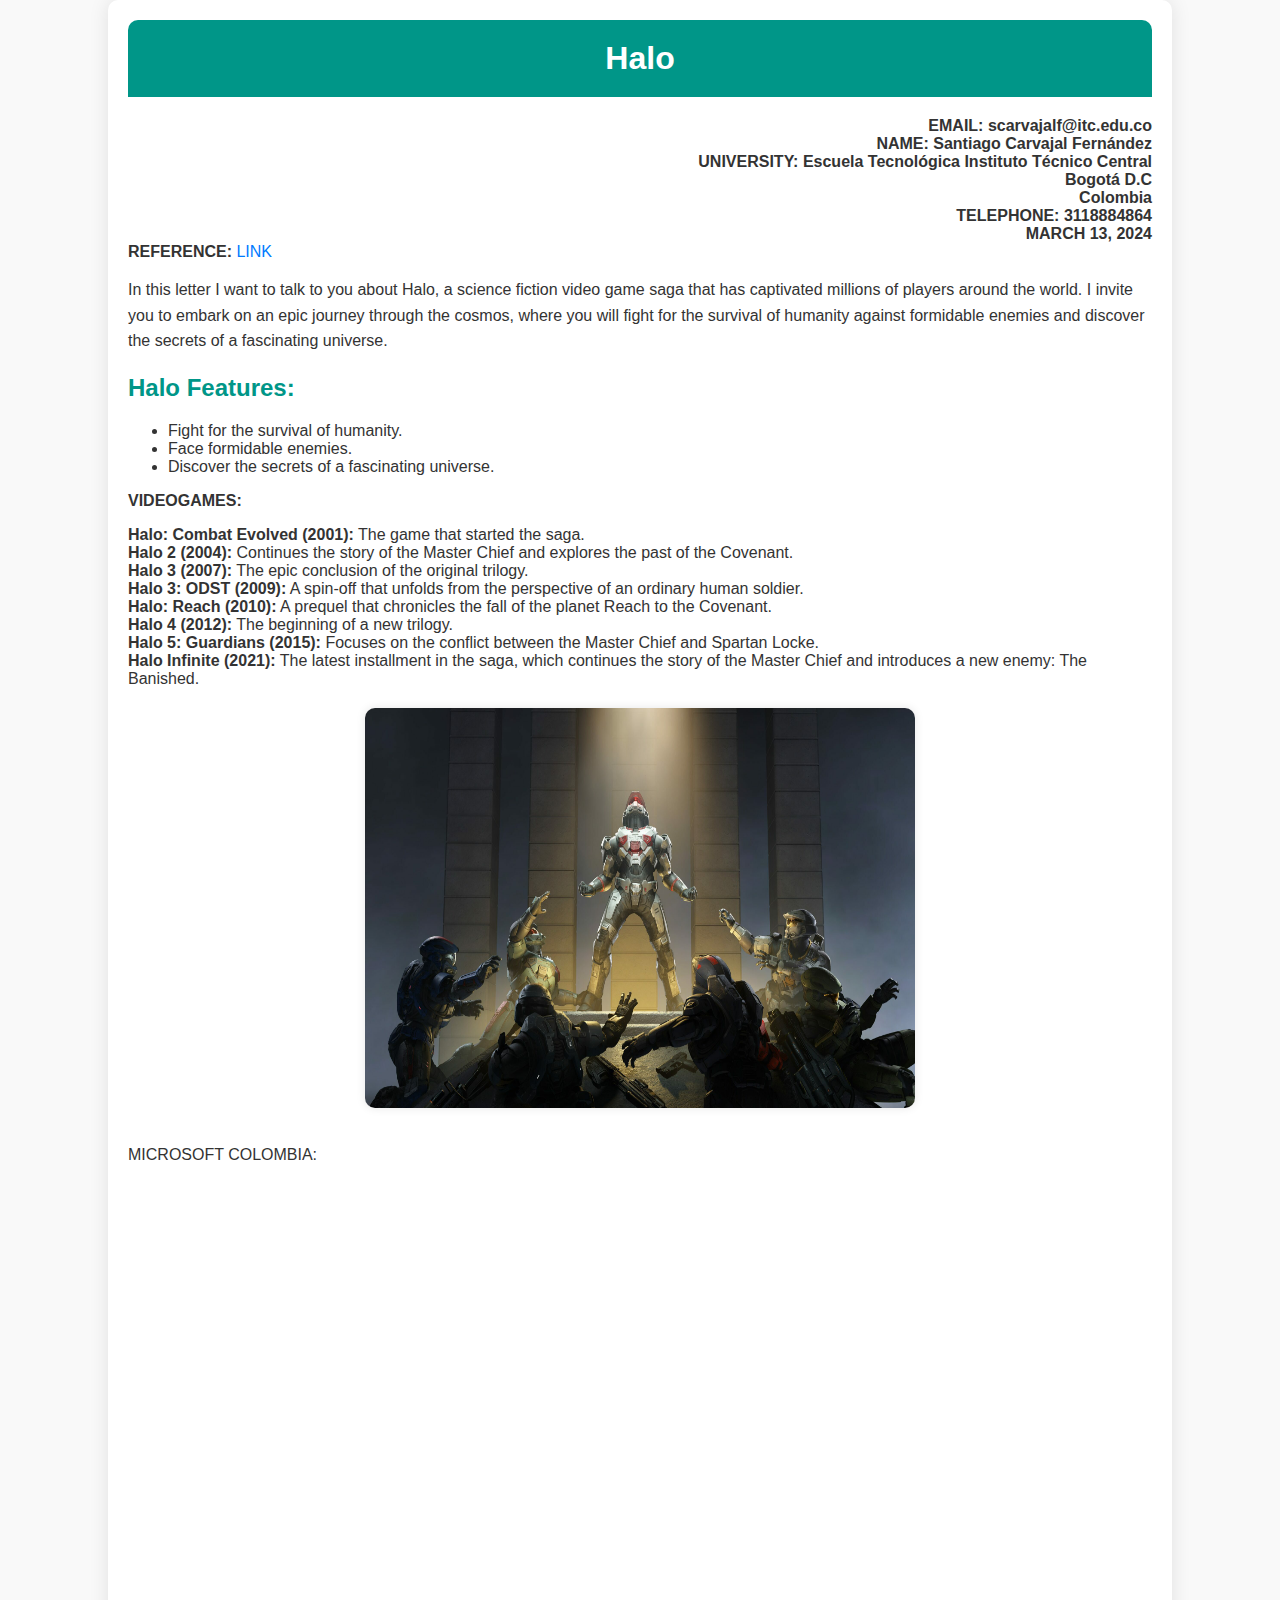
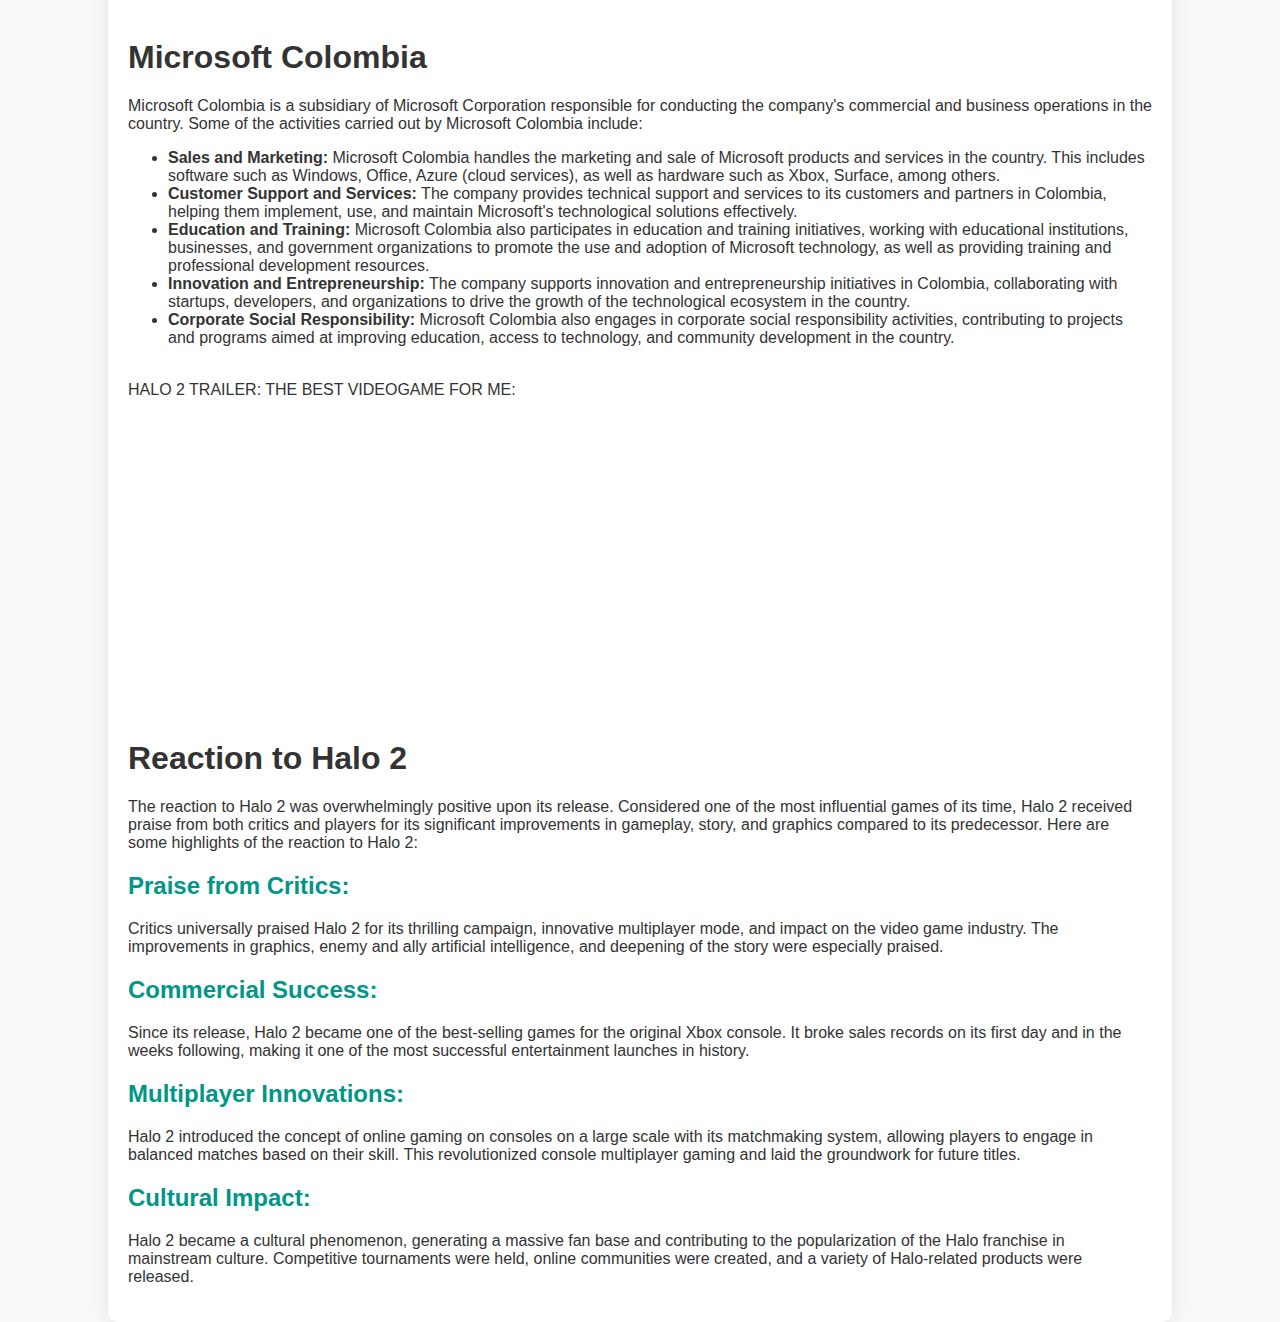
==== index.html @ 075d6291 "21.03.2024" ====
<!DOCTYPE html>
<html lang="en-US">

<head>
    <meta charset="UTF-8">
    <title>Halo: An epic journey through the cosmos</title>
    <style>
        /* Global styles */
        body {
            font-family: 'Arial', sans-serif;
            background-color: #f9f9f9;
            color: #333;
            margin: 0;
            padding: 0;
        }

        .container {
            width: 80%;
            margin: 0 auto;
            padding: 20px;
            background-color: #fff;
            border-radius: 10px;
            box-shadow: 0 0 20px rgba(0, 0, 0, 0.1);
        }

        .align-left {
            text-align: left;
        }

        .align-right {
            text-align: right;
        }

        /* Header styles */
        header {
            background-color: #009688;
            color: #fff;
            padding: 20px;
            text-align: center;
            border-radius: 10px 10px 0 0;
        }

        header h1 {
            margin: 0;
        }

        /* Contact info styles */
        #contact-info {
            margin-top: 20px;
            font-weight: bold;
        }

        /* Reference styles */
        #reference a {
            color: #007bff;
            text-decoration: none;
        }

        #reference a:hover {
            text-decoration: underline;
        }

        /* Content styles */
        #content p {
            font-size: 16px;
            line-height: 1.6;
        }

        #video-games ul {
            list-style-type: none;
            padding: 0;
        }

        #video-games img {
            display: block;
            margin: 20px auto;
            border-radius: 10px;
            box-shadow: 0 0 10px rgba(0, 0, 0, 0.1);
        }

        h2 {
            color: #009688;
        }

        /* Footer styles */
        footer {
            background-color: #009688;
            color: #fff;
            padding: 20px;
            text-align: center;
            border-radius: 0 0 10px 10px;
        }
    </style>
</head>

<body>
    <div class="container">
        <header>
            <h1>Halo</h1>
        </header>

        <div id="contact-info" class="align-right">
            <strong>EMAIL:</strong> scarvajalf@itc.edu.co <br>
            <strong>NAME:</strong> Santiago Carvajal Fernández <br>
            <strong>UNIVERSITY:</strong> Escuela Tecnológica Instituto Técnico Central <br>
            Bogotá D.C <br>
            Colombia <br>
            <strong>TELEPHONE:</strong> 3118884864 <br>
            <strong>MARCH 13, 2024</strong>
        </div>

        <div id="content" class="align-left">
            <div id="reference">
                <strong>REFERENCE:</strong>
                <a href="https://www.youtube.com/channel/UC7NCg0venpKJg3kuJojKlbQ">LINK</a> <br>
            </div>

            <p>
                In this letter I want to talk to you about Halo, a science fiction video game saga that has captivated
                millions of players around the world. I invite you to embark on an epic journey through the
                cosmos, where you will fight for the survival of humanity against formidable enemies and discover the
                secrets of a
                fascinating universe.
            </p>

            <h2>Halo Features:</h2>
            <ul>
                <li>Fight for the survival of humanity.</li>
                <li>Face formidable enemies.</li>
                <li>Discover the secrets of a fascinating universe.</li>
            </ul>

            <div id="video-games">
                <strong>VIDEOGAMES:</strong> <br>
                <ul>
                    <li><strong>Halo: Combat Evolved (2001):</strong> The game that started the saga.</li>
                    <li><strong>Halo 2 (2004):</strong> Continues the story of the Master Chief and explores the past of
                        the Covenant.</li>
                    <li><strong>Halo 3 (2007):</strong> The epic conclusion of the original trilogy.</li>
                    <li><strong>Halo 3: ODST (2009):</strong> A spin-off that unfolds from the perspective of an
                        ordinary human soldier.</li>
                    <li><strong>Halo: Reach (2010):</strong> A prequel that chronicles the fall of the planet Reach to
                        the Covenant.</li>
                    <li><strong>Halo 4 (2012):</strong> The beginning of a new trilogy.</li>
                    <li><strong>Halo 5: Guardians (2015):</strong> Focuses on the conflict between the Master Chief and
                        Spartan Locke.</li>
                    <li><strong>Halo Infinite (2021):</strong> The latest installment in the saga, which continues the
                        story of the Master Chief and introduces a new enemy: The Banished.</li>
                </ul>
                <img src="halo-last-spartan-standing.jpg" width="550" height="400" alt="HALO">
            </div>
        </div>
        <br>MICROSOFT COLOMBIA:<br>
        <iframe
            src="https://www.google.com/maps/embed?pb=!1m14!1m8!1m3!1d254526.29885222044!2d-74.3137407!3d4.5987842!3m2!1i1024!2i768!4f13.1!3m3!1m2!1s0x8e3f9a8dce07315b%3A0x16676fbc97fcebc6!2sMicrosoft%20Colombia!5e0!3m2!1ses-419!2sco!4v1711045958250!5m2!1ses-419!2sco"
            width="600" height="450" style="border:0;" allowfullscreen="" loading="lazy"
            referrerpolicy="no-referrer-when-downgrade"></iframe>
        <P> </P>
        <h1>Microsoft Colombia</h1>

        <p>Microsoft Colombia is a subsidiary of Microsoft Corporation responsible for conducting the company's
            commercial and business operations in the country. Some of the activities carried out by Microsoft Colombia
            include:</p>

        <ul>
            <li><strong>Sales and Marketing:</strong> Microsoft Colombia handles the marketing and sale of Microsoft
                products and services in the country. This includes software such as Windows, Office, Azure (cloud
                services), as well as hardware such as Xbox, Surface, among others.</li>

            <li><strong>Customer Support and Services:</strong> The company provides technical support and services to
                its customers and partners in Colombia, helping them implement, use, and maintain Microsoft's
                technological solutions effectively.</li>

            <li><strong>Education and Training:</strong> Microsoft Colombia also participates in education and training
                initiatives, working with educational institutions, businesses, and government organizations to promote
                the use and adoption of Microsoft technology, as well as providing training and professional development
                resources.</li>

            <li><strong>Innovation and Entrepreneurship:</strong> The company supports innovation and entrepreneurship
                initiatives in Colombia, collaborating with startups, developers, and organizations to drive the growth
                of the technological ecosystem in the country.</li>

            <li><strong>Corporate Social Responsibility:</strong> Microsoft Colombia also engages in corporate social
                responsibility activities, contributing to projects and programs aimed at improving education, access to
                technology, and community development in the country.</li>
        </ul>

        <br>HALO 2 TRAILER: THE BEST VIDEOGAME FOR ME:</br>
        <iframe width="560" height="315" src="https://www.youtube.com/embed/4ycOwVPqbxA?si=b9QM0p3jMpAWdMES"
            title="YouTube video player" frameborder="0"
            allow="accelerometer; autoplay; clipboard-write; encrypted-media; gyroscope; picture-in-picture; web-share"
            referrerpolicy="strict-origin-when-cross-origin" allowfullscreen></iframe>

        <P> </P>
        <h1>Reaction to Halo 2</h1>

        <p>The reaction to Halo 2 was overwhelmingly positive upon its release. Considered one of the most influential
            games of its time, Halo 2 received praise from both critics and players for its significant improvements in
            gameplay, story, and graphics compared to its predecessor. Here are some highlights of the reaction to Halo
            2:</p>

        <h2>Praise from Critics:</h2>
        <p>Critics universally praised Halo 2 for its thrilling campaign, innovative multiplayer mode, and impact on the
            video game industry. The improvements in graphics, enemy and ally artificial intelligence, and deepening of
            the story were especially praised.</p>

        <h2>Commercial Success:</h2>
        <p>Since its release, Halo 2 became one of the best-selling games for the original Xbox console. It broke sales
            records on its first day and in the weeks following, making it one of the most successful entertainment
            launches in history.</p>

        <h2>Multiplayer Innovations:</h2>
        <p>Halo 2 introduced the concept of online gaming on consoles on a large scale with its matchmaking system,
            allowing players to engage in balanced matches based on their skill. This revolutionized console multiplayer
            gaming and laid the groundwork for future titles.</p>

        <h2>Cultural Impact:</h2>
        <p>Halo 2 became a cultural phenomenon, generating a massive fan base and contributing to the popularization of
            the Halo franchise in mainstream culture. Competitive tournaments were held, online communities were
            created, and a variety of Halo-related products were released.</p>


    </div>
</body>
</html>
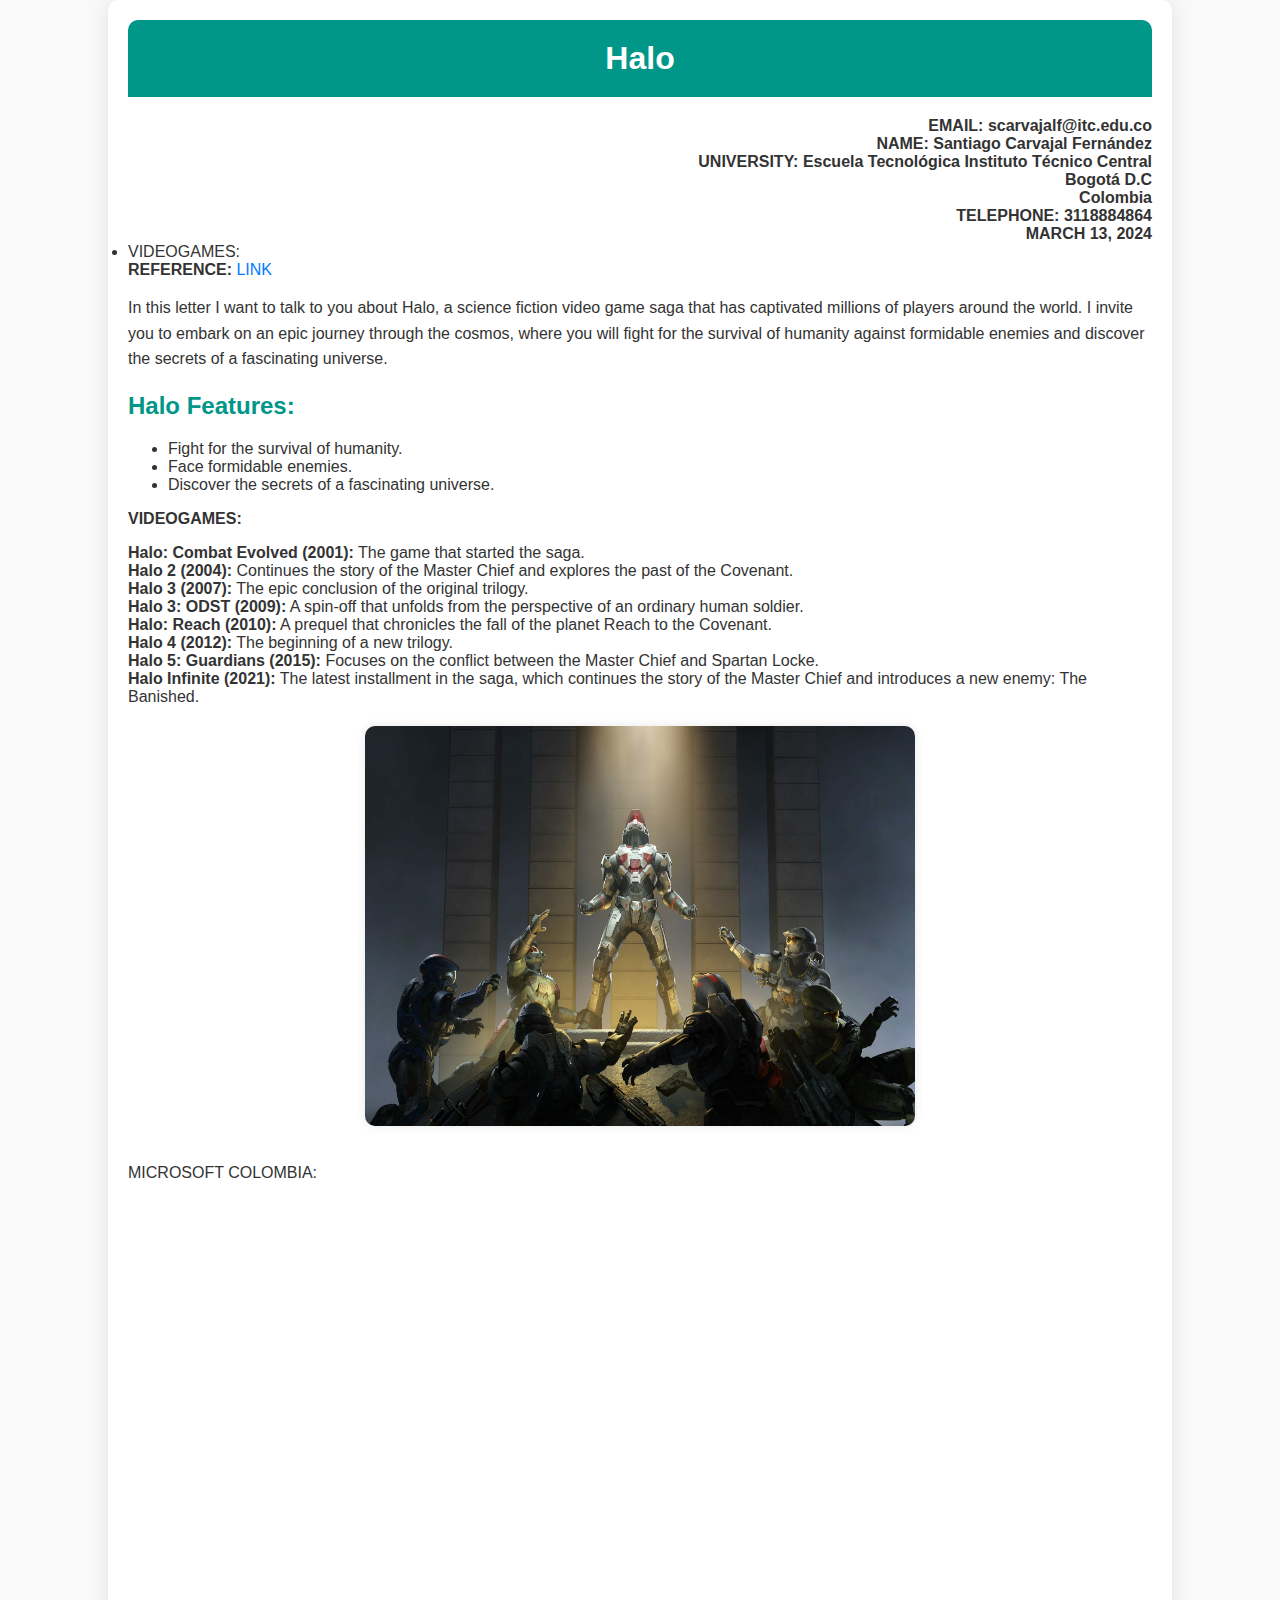
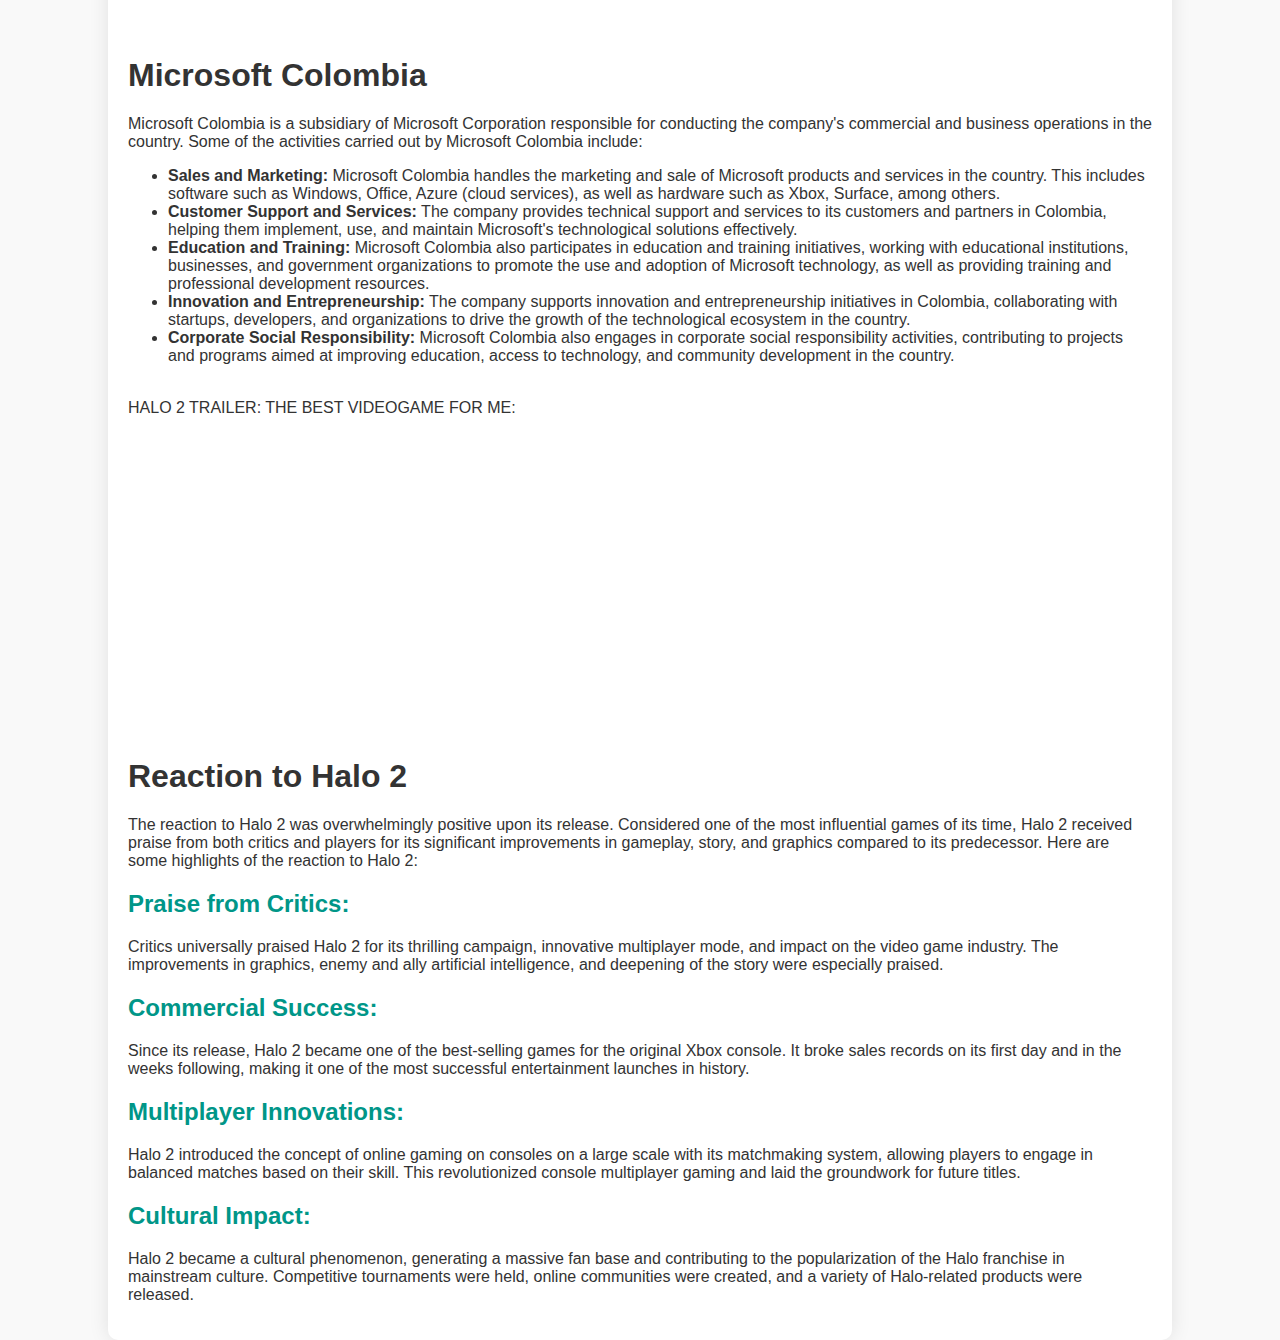
==== commit e6a24149: "Update index.html" ====
--- a/index.html
+++ b/index.html
@@ -108,6 +108,9 @@
             <strong>TELEPHONE:</strong> 3118884864 <br>
             <strong>MARCH 13, 2024</strong>
         </div>
+        <nav>
+            <li>VIDEOGAMES:</li>
+        </nav>
 
         <div id="content" class="align-left">
             <div id="reference">
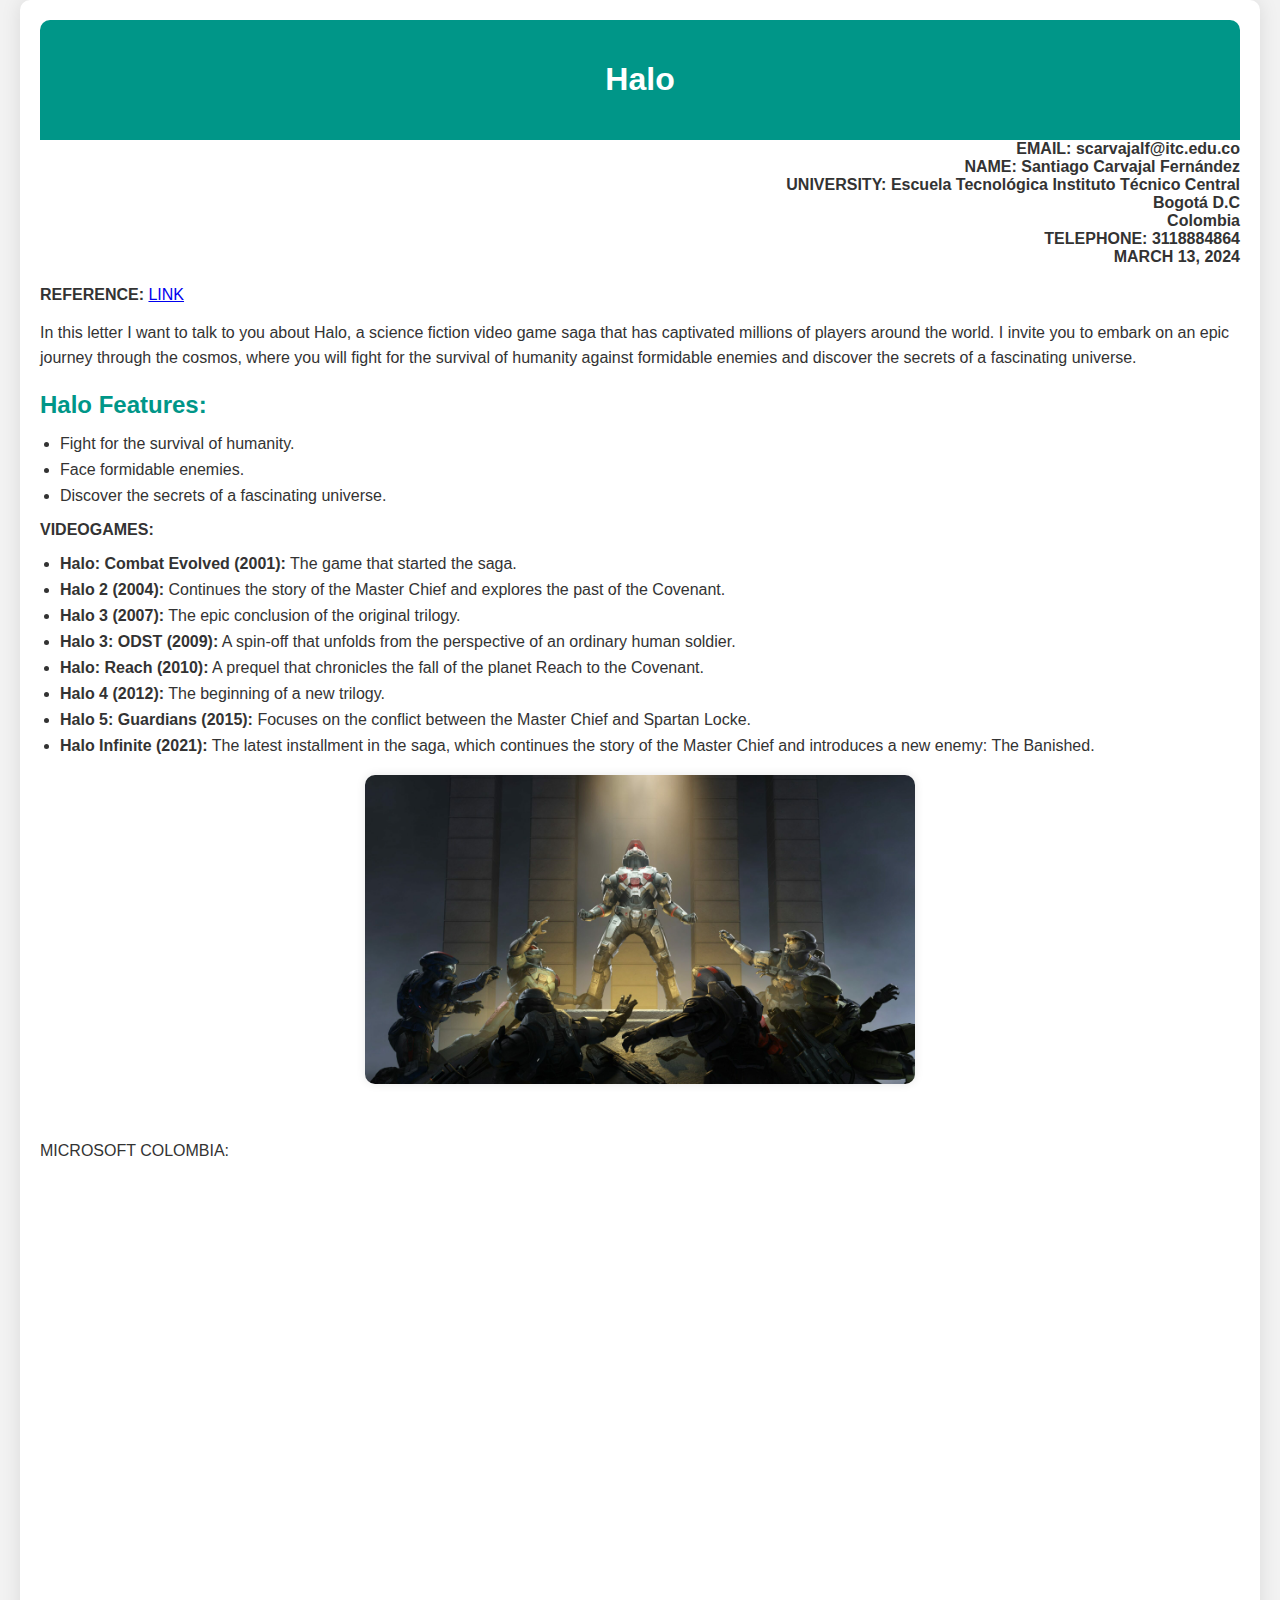
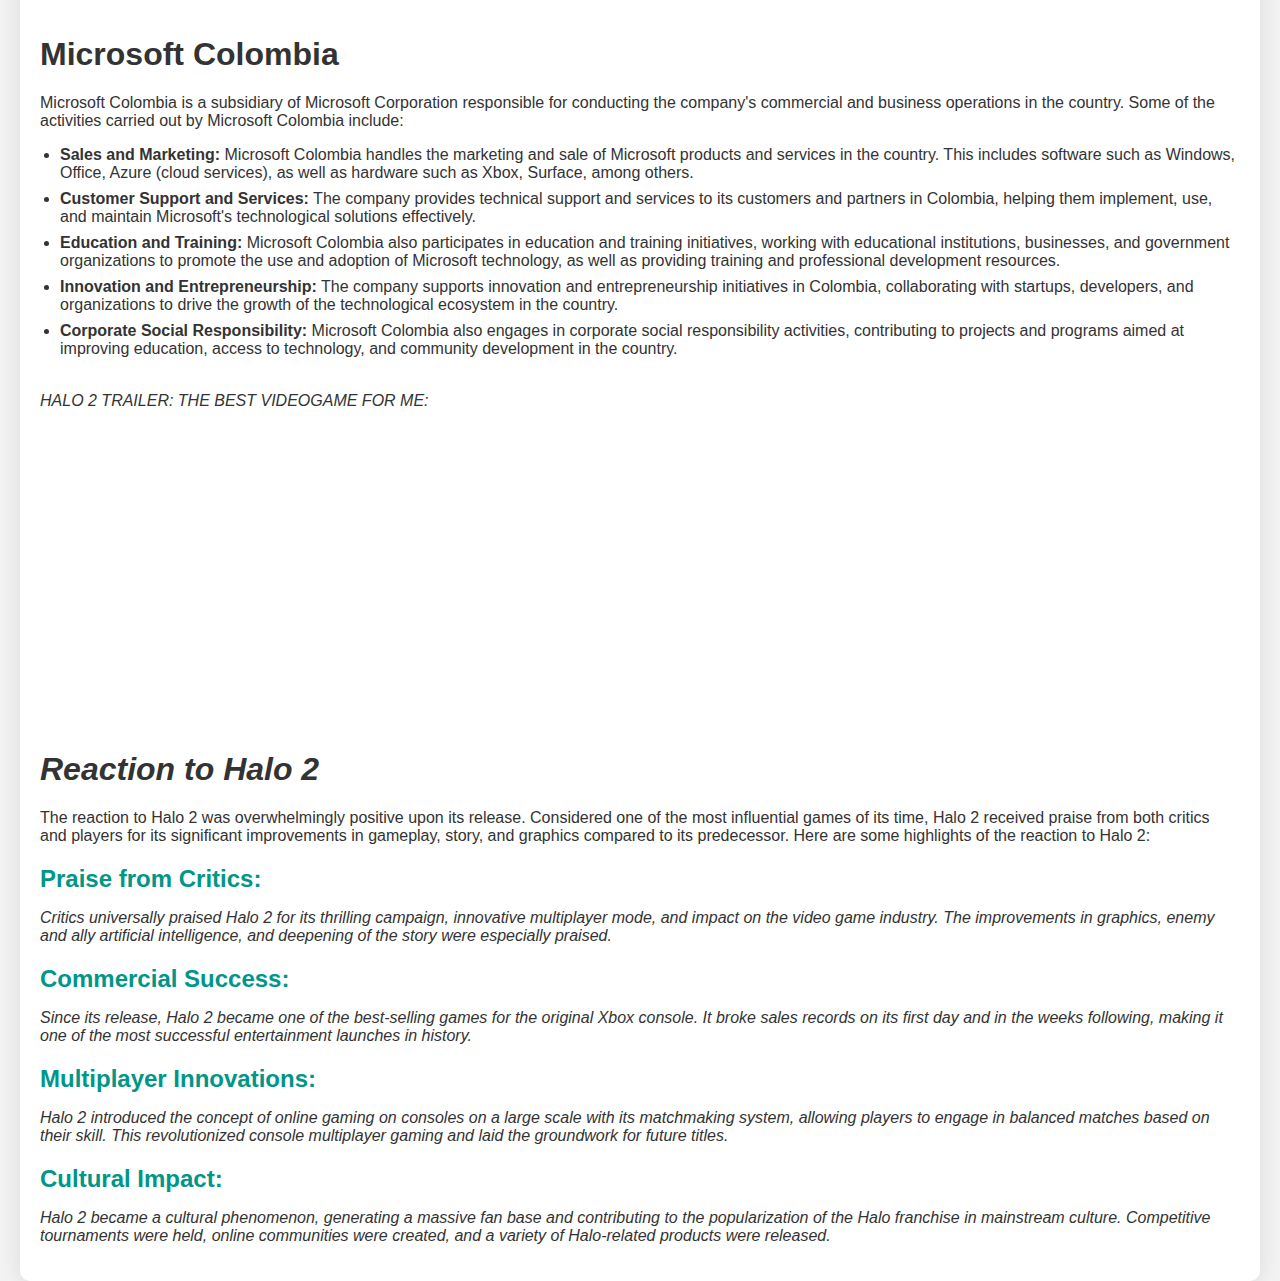
==== commit aa51a182: "xdxdxd" ====
--- a/index.html
+++ b/index.html
@@ -3,19 +3,18 @@
 
 <head>
     <meta charset="UTF-8">
-    <title>Halo: An epic journey through the cosmos</title>
+    <title>Halo:</title>
     <style>
-        /* Global styles */
         body {
             font-family: 'Arial', sans-serif;
-            background-color: #f9f9f9;
+            background-color: #f2f2f2;
             color: #333;
             margin: 0;
             padding: 0;
         }
 
         .container {
-            width: 80%;
+            max-width: 1200px;
             margin: 0 auto;
             padding: 20px;
             background-color: #fff;
@@ -23,15 +22,6 @@
             box-shadow: 0 0 20px rgba(0, 0, 0, 0.1);
         }
 
-        .align-left {
-            text-align: left;
-        }
-
-        .align-right {
-            text-align: right;
-        }
-
-        /* Header styles */
         header {
             background-color: #009688;
             color: #fff;
@@ -40,49 +30,62 @@
             border-radius: 10px 10px 0 0;
         }
 
-        header h1 {
-            margin: 0;
-        }
-
-        /* Contact info styles */
+        nav ul {
+            list-style: none;
+            padding: 0;
+        }
+
+        nav li {
+            display: inline-block;
+            margin-right: 20px;
+        }
+
+        nav a {
+            color: #fff;
+            text-decoration: none;
+        }
+
+        nav a:hover {
+            color: #ffcc00;
+        }
+
         #contact-info {
-            margin-top: 20px;
+            text-align: right;
+            /* Alinea los datos a la derecha */
             font-weight: bold;
         }
 
-        /* Reference styles */
-        #reference a {
-            color: #007bff;
-            text-decoration: none;
-        }
-
-        #reference a:hover {
-            text-decoration: underline;
-        }
-
-        /* Content styles */
+        #content {
+            padding: 20px 0;
+        }
+
         #content p {
             font-size: 16px;
             line-height: 1.6;
         }
 
-        #video-games ul {
-            list-style-type: none;
-            padding: 0;
+        h2 {
+            color: #009688;
+            margin-bottom: 10px;
+        }
+
+        ul {
+            padding-left: 20px;
+        }
+
+        ul li {
+            margin-bottom: 8px;
         }
 
         #video-games img {
+            max-width: 100%;
+            height: auto;
             display: block;
             margin: 20px auto;
             border-radius: 10px;
             box-shadow: 0 0 10px rgba(0, 0, 0, 0.1);
         }
 
-        h2 {
-            color: #009688;
-        }
-
-        /* Footer styles */
         footer {
             background-color: #009688;
             color: #fff;
@@ -109,7 +112,6 @@
             <strong>MARCH 13, 2024</strong>
         </div>
         <nav>
-            <li>VIDEOGAMES:</li>
         </nav>
 
         <div id="content" class="align-left">
@@ -188,14 +190,14 @@
                 technology, and community development in the country.</li>
         </ul>
 
-        <br>HALO 2 TRAILER: THE BEST VIDEOGAME FOR ME:</br>
+        <br><i>HALO 2 TRAILER: THE BEST VIDEOGAME FOR ME:</i><br>
         <iframe width="560" height="315" src="https://www.youtube.com/embed/4ycOwVPqbxA?si=b9QM0p3jMpAWdMES"
             title="YouTube video player" frameborder="0"
             allow="accelerometer; autoplay; clipboard-write; encrypted-media; gyroscope; picture-in-picture; web-share"
             referrerpolicy="strict-origin-when-cross-origin" allowfullscreen></iframe>
 
-        <P> </P>
-        <h1>Reaction to Halo 2</h1>
+        <P></P>
+        <h1><em>Reaction to Halo 2</em></h1>
 
         <p>The reaction to Halo 2 was overwhelmingly positive upon its release. Considered one of the most influential
             games of its time, Halo 2 received praise from both critics and players for its significant improvements in
@@ -203,26 +205,32 @@
             2:</p>
 
         <h2>Praise from Critics:</h2>
-        <p>Critics universally praised Halo 2 for its thrilling campaign, innovative multiplayer mode, and impact on the
-            video game industry. The improvements in graphics, enemy and ally artificial intelligence, and deepening of
-            the story were especially praised.</p>
+        <p><em>Critics universally praised Halo 2 for its thrilling campaign, innovative multiplayer mode, and impact on
+                the
+                video game industry. The improvements in graphics, enemy and ally artificial intelligence, and deepening
+                of
+                the story were especially praised.</em></p>
 
         <h2>Commercial Success:</h2>
-        <p>Since its release, Halo 2 became one of the best-selling games for the original Xbox console. It broke sales
-            records on its first day and in the weeks following, making it one of the most successful entertainment
-            launches in history.</p>
+        <p><em>Since its release, Halo 2 became one of the best-selling games for the original Xbox console. It broke
+                sales
+                records on its first day and in the weeks following, making it one of the most successful entertainment
+                launches in history.</em></p>
 
         <h2>Multiplayer Innovations:</h2>
-        <p>Halo 2 introduced the concept of online gaming on consoles on a large scale with its matchmaking system,
-            allowing players to engage in balanced matches based on their skill. This revolutionized console multiplayer
-            gaming and laid the groundwork for future titles.</p>
+        <p><em>Halo 2 introduced the concept of online gaming on consoles on a large scale with its matchmaking system,
+                allowing players to engage in balanced matches based on their skill. This revolutionized console
+                multiplayer
+                gaming and laid the groundwork for future titles.</em></p>
 
         <h2>Cultural Impact:</h2>
-        <p>Halo 2 became a cultural phenomenon, generating a massive fan base and contributing to the popularization of
-            the Halo franchise in mainstream culture. Competitive tournaments were held, online communities were
-            created, and a variety of Halo-related products were released.</p>
+        <p><em>Halo 2 became a cultural phenomenon, generating a massive fan base and contributing to the popularization
+                of
+                the Halo franchise in mainstream culture. Competitive tournaments were held, online communities were
+                created, and a variety of Halo-related products were released.</em></p>
 
 
     </div>
 </body>
+
 </html>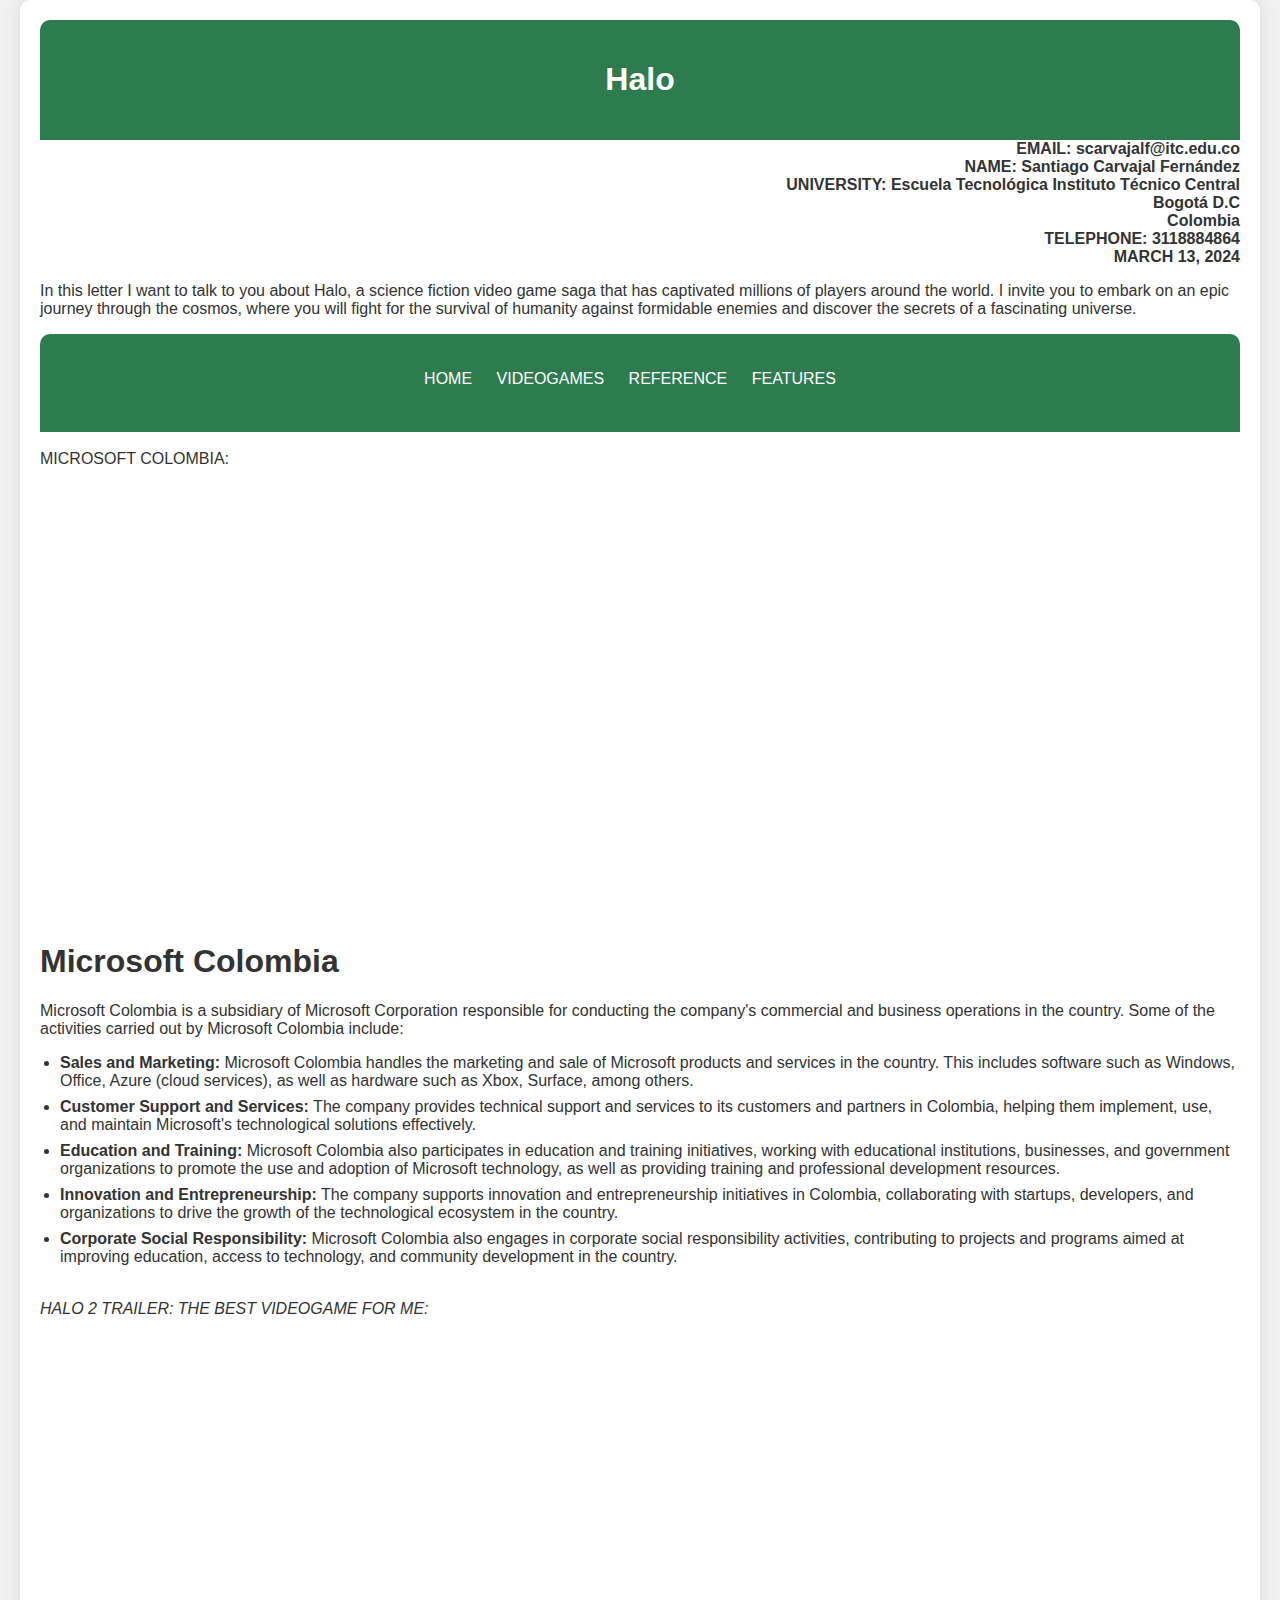
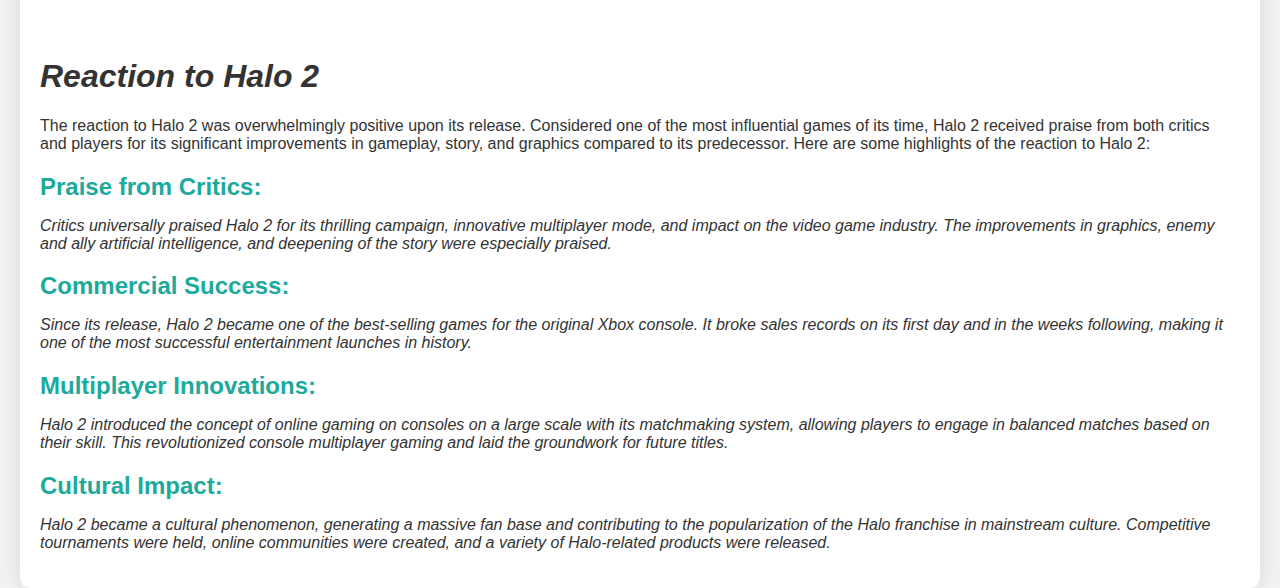
==== commit f66030af: "27.03.2024" ====
--- a/index.html
+++ b/index.html
@@ -4,96 +4,7 @@
 <head>
     <meta charset="UTF-8">
     <title>Halo:</title>
-    <style>
-        body {
-            font-family: 'Arial', sans-serif;
-            background-color: #f2f2f2;
-            color: #333;
-            margin: 0;
-            padding: 0;
-        }
-
-        .container {
-            max-width: 1200px;
-            margin: 0 auto;
-            padding: 20px;
-            background-color: #fff;
-            border-radius: 10px;
-            box-shadow: 0 0 20px rgba(0, 0, 0, 0.1);
-        }
-
-        header {
-            background-color: #009688;
-            color: #fff;
-            padding: 20px;
-            text-align: center;
-            border-radius: 10px 10px 0 0;
-        }
-
-        nav ul {
-            list-style: none;
-            padding: 0;
-        }
-
-        nav li {
-            display: inline-block;
-            margin-right: 20px;
-        }
-
-        nav a {
-            color: #fff;
-            text-decoration: none;
-        }
-
-        nav a:hover {
-            color: #ffcc00;
-        }
-
-        #contact-info {
-            text-align: right;
-            /* Alinea los datos a la derecha */
-            font-weight: bold;
-        }
-
-        #content {
-            padding: 20px 0;
-        }
-
-        #content p {
-            font-size: 16px;
-            line-height: 1.6;
-        }
-
-        h2 {
-            color: #009688;
-            margin-bottom: 10px;
-        }
-
-        ul {
-            padding-left: 20px;
-        }
-
-        ul li {
-            margin-bottom: 8px;
-        }
-
-        #video-games img {
-            max-width: 100%;
-            height: auto;
-            display: block;
-            margin: 20px auto;
-            border-radius: 10px;
-            box-shadow: 0 0 10px rgba(0, 0, 0, 0.1);
-        }
-
-        footer {
-            background-color: #009688;
-            color: #fff;
-            padding: 20px;
-            text-align: center;
-            border-radius: 0 0 10px 10px;
-        }
-    </style>
+    <link rel="stylesheet" href="Styles.css">
 </head>
 
 <body>
@@ -105,56 +16,32 @@
         <div id="contact-info" class="align-right">
             <strong>EMAIL:</strong> scarvajalf@itc.edu.co <br>
             <strong>NAME:</strong> Santiago Carvajal Fernández <br>
-            <strong>UNIVERSITY:</strong> Escuela Tecnológica Instituto Técnico Central <br>
-            Bogotá D.C <br>
-            Colombia <br>
-            <strong>TELEPHONE:</strong> 3118884864 <br>
-            <strong>MARCH 13, 2024</strong>
+            <strong>UNIVERSITY:</strong> Escuela Tecnológica Instituto Técnico Central
+            <br> Bogotá D.C
+            <br> Colombia
+            <br><strong>TELEPHONE:</strong> 3118884864
+            <br><strong>MARCH 13, 2024</strong>
         </div>
-        <nav>
-        </nav>
 
-        <div id="content" class="align-left">
-            <div id="reference">
-                <strong>REFERENCE:</strong>
-                <a href="https://www.youtube.com/channel/UC7NCg0venpKJg3kuJojKlbQ">LINK</a> <br>
-            </div>
+        <p>
+            In this letter I want to talk to you about Halo, a science fiction video game saga that has captivated
+            millions of players around the world. I invite you to embark on an epic journey through the
+            cosmos, where you will fight for the survival of humanity against formidable enemies and discover the
+            secrets of a
+            fascinating universe.
+        </p>
 
-            <p>
-                In this letter I want to talk to you about Halo, a science fiction video game saga that has captivated
-                millions of players around the world. I invite you to embark on an epic journey through the
-                cosmos, where you will fight for the survival of humanity against formidable enemies and discover the
-                secrets of a
-                fascinating universe.
-            </p>
+        <header>
+            <nav>
+                <ul>
+                    <li><a href="index.html">HOME</a></li>
+                    <li><a href="videogames.html">VIDEOGAMES</a></li>
+                    <li><a href="reference.html">REFERENCE</a></li>
+                    <li><a href="features.html">FEATURES</a></li>
+                </ul>
+            </nav>
+        </header>
 
-            <h2>Halo Features:</h2>
-            <ul>
-                <li>Fight for the survival of humanity.</li>
-                <li>Face formidable enemies.</li>
-                <li>Discover the secrets of a fascinating universe.</li>
-            </ul>
-
-            <div id="video-games">
-                <strong>VIDEOGAMES:</strong> <br>
-                <ul>
-                    <li><strong>Halo: Combat Evolved (2001):</strong> The game that started the saga.</li>
-                    <li><strong>Halo 2 (2004):</strong> Continues the story of the Master Chief and explores the past of
-                        the Covenant.</li>
-                    <li><strong>Halo 3 (2007):</strong> The epic conclusion of the original trilogy.</li>
-                    <li><strong>Halo 3: ODST (2009):</strong> A spin-off that unfolds from the perspective of an
-                        ordinary human soldier.</li>
-                    <li><strong>Halo: Reach (2010):</strong> A prequel that chronicles the fall of the planet Reach to
-                        the Covenant.</li>
-                    <li><strong>Halo 4 (2012):</strong> The beginning of a new trilogy.</li>
-                    <li><strong>Halo 5: Guardians (2015):</strong> Focuses on the conflict between the Master Chief and
-                        Spartan Locke.</li>
-                    <li><strong>Halo Infinite (2021):</strong> The latest installment in the saga, which continues the
-                        story of the Master Chief and introduces a new enemy: The Banished.</li>
-                </ul>
-                <img src="halo-last-spartan-standing.jpg" width="550" height="400" alt="HALO">
-            </div>
-        </div>
         <br>MICROSOFT COLOMBIA:<br>
         <iframe
             src="https://www.google.com/maps/embed?pb=!1m14!1m8!1m3!1d254526.29885222044!2d-74.3137407!3d4.5987842!3m2!1i1024!2i768!4f13.1!3m3!1m2!1s0x8e3f9a8dce07315b%3A0x16676fbc97fcebc6!2sMicrosoft%20Colombia!5e0!3m2!1ses-419!2sco!4v1711045958250!5m2!1ses-419!2sco"
--- a/Styles.css
+++ b/Styles.css
@@ -0,0 +1,88 @@
+body {
+    font-family: 'Arial', sans-serif;
+    background-color: #f2f2f2;
+    color: #333;
+    margin: 0;
+    padding: 0;
+}
+
+.container {
+    max-width: 1200px;
+    margin: 0 auto;
+    padding: 20px;
+    background-color: #fff;
+    border-radius: 10px;
+    box-shadow: 0 0 20px rgba(0, 0, 0, 0.1);
+}
+
+header {
+    background-color: #26764af6;
+    color: #fff;
+    padding: 20px;
+    text-align: center;
+    border-radius: 10px 10px 0 0;
+}
+
+nav ul {
+    list-style: none;
+    padding: 0;
+}
+
+nav li {
+    display: inline-block;
+    margin-right: 20px;
+}
+
+nav a {
+    color: #fff;
+    text-decoration: none;
+}
+
+nav a:hover {
+    color: #ffcc00;
+}
+
+#contact-info {
+    text-align: right;
+    /* Alinea los datos a la derecha */
+    font-weight: bold;
+}
+
+#content {
+    padding: 20px 0;
+}
+
+#content p {
+    font-size: 16px;
+    line-height: 1.6;
+}
+
+h2 {
+    color: #1caa9c;
+    margin-bottom: 10px;
+}
+
+ul {
+    padding-left: 20px;
+}
+
+ul li {
+    margin-bottom: 8px;
+}
+
+#video-games img {
+    max-width: 100%;
+    height: auto;
+    display: block;
+    margin: 20px auto;
+    border-radius: 10px;
+    box-shadow: 0 0 10px rgba(0, 0, 0, 0.1);
+}
+
+footer {
+    background-color: #009688;
+    color: #fff;
+    padding: 20px;
+    text-align: center;
+    border-radius: 0 0 10px 10px;
+}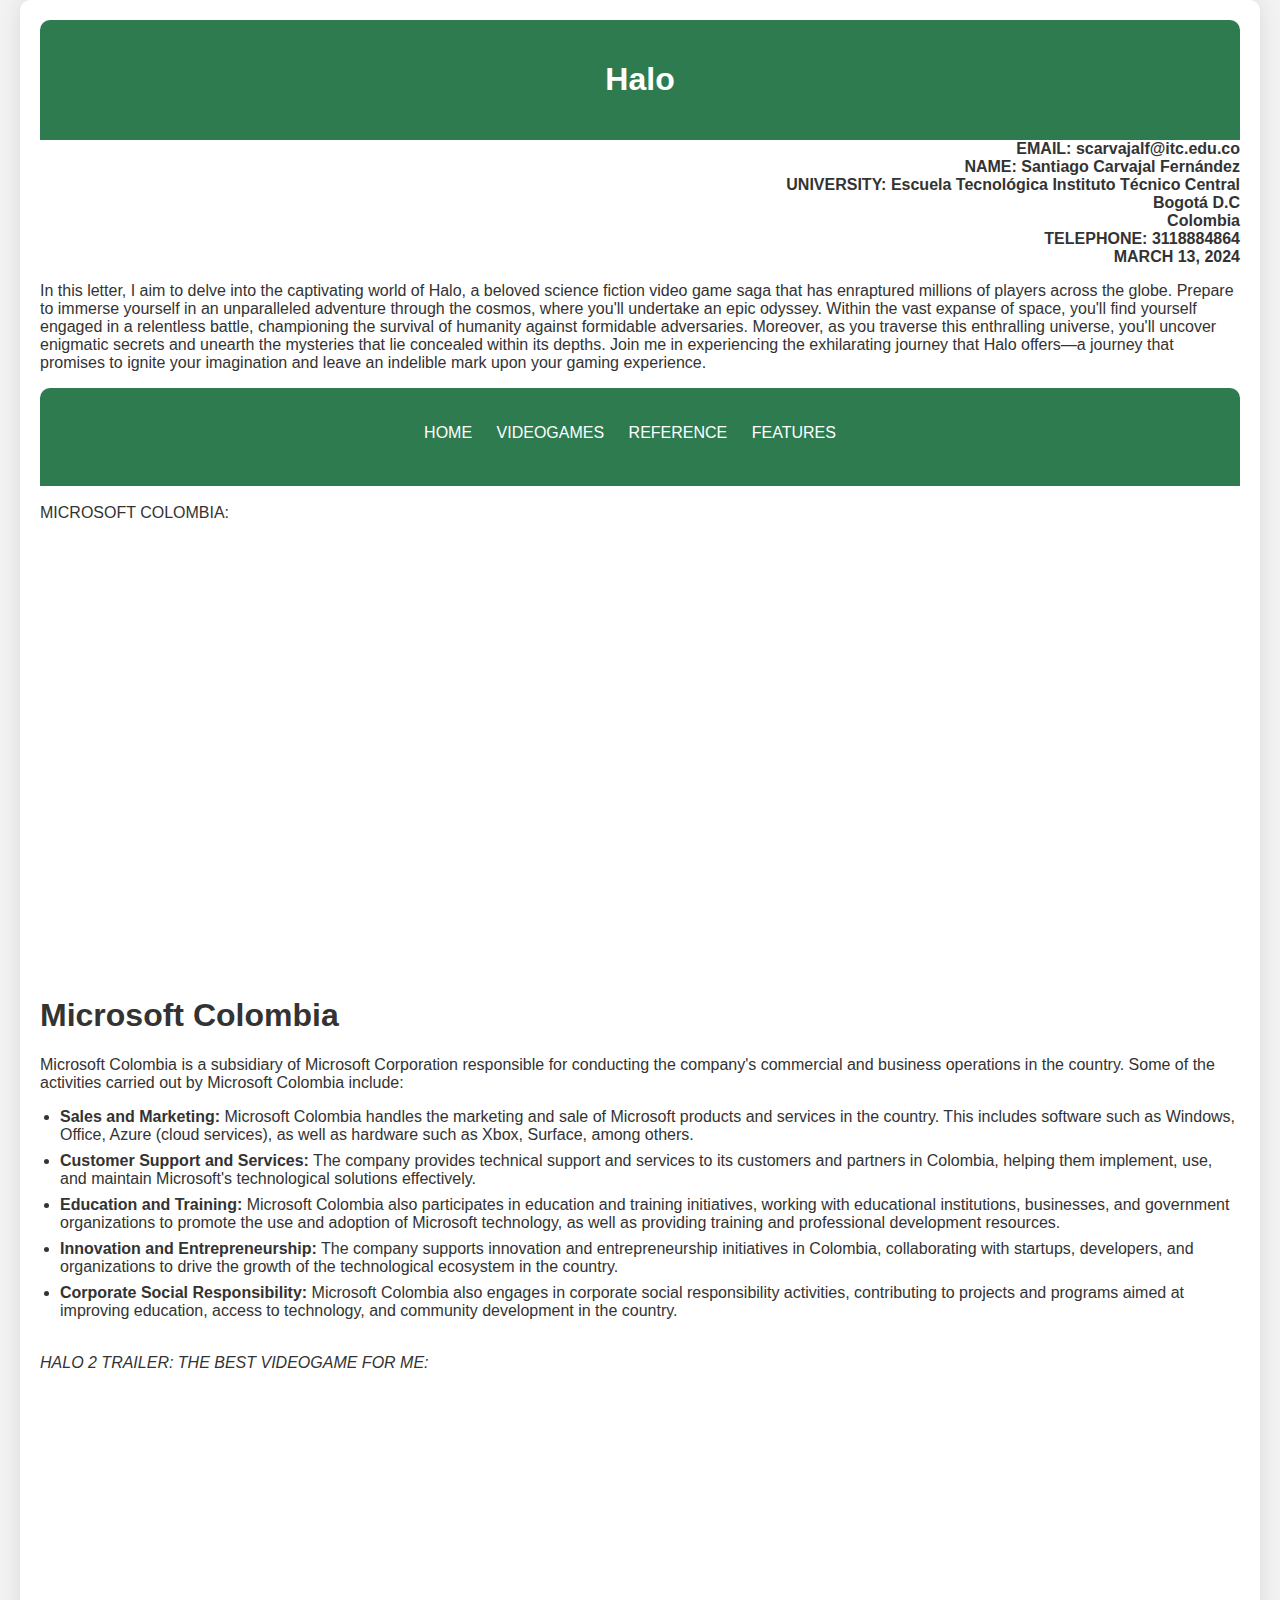
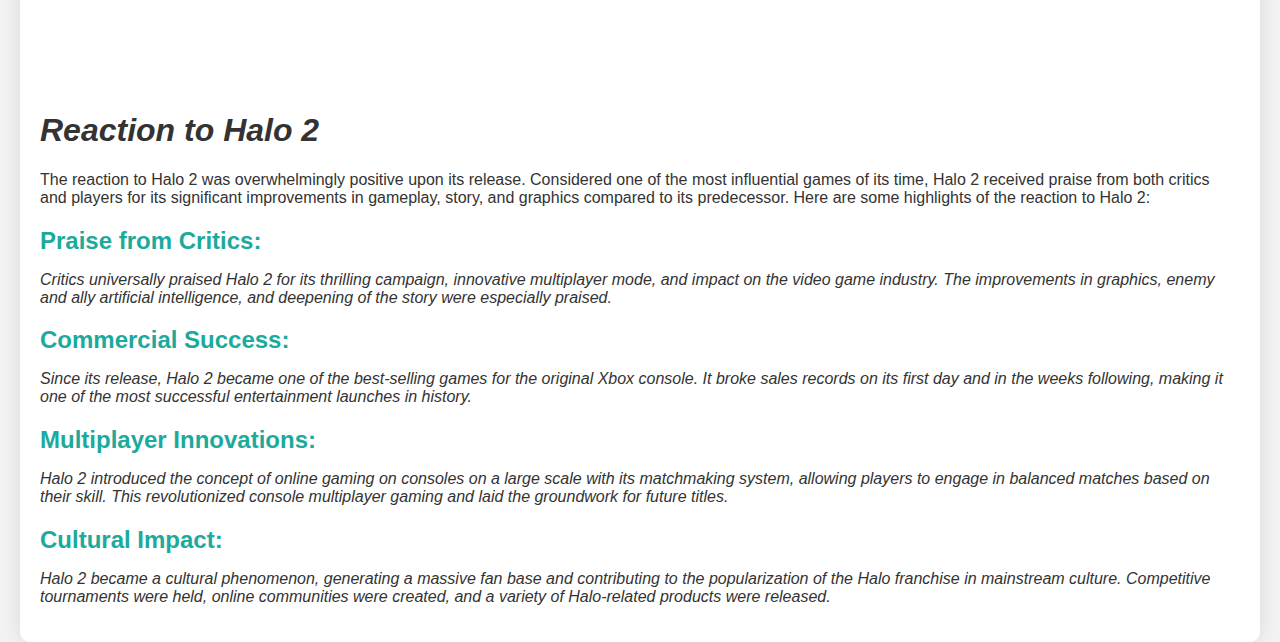
==== commit 840a970d: "30.03.2024" ====
--- a/index.html
+++ b/index.html
@@ -24,11 +24,14 @@
         </div>
 
         <p>
-            In this letter I want to talk to you about Halo, a science fiction video game saga that has captivated
-            millions of players around the world. I invite you to embark on an epic journey through the
-            cosmos, where you will fight for the survival of humanity against formidable enemies and discover the
-            secrets of a
-            fascinating universe.
+            In this letter, I aim to delve into the captivating world of Halo, a beloved science fiction video game saga
+            that has enraptured millions of players across the globe. Prepare to immerse yourself in an unparalleled
+            adventure through the cosmos, where you'll undertake an epic odyssey. Within the vast expanse of space,
+            you'll find yourself engaged in a relentless battle, championing the survival of humanity against formidable
+            adversaries. Moreover, as you traverse this enthralling universe, you'll uncover enigmatic secrets and
+            unearth the mysteries that lie concealed within its depths. Join me in experiencing the exhilarating journey
+            that Halo offers—a journey that promises to ignite your imagination and leave an indelible mark upon your
+            gaming experience.
         </p>
 
         <header>
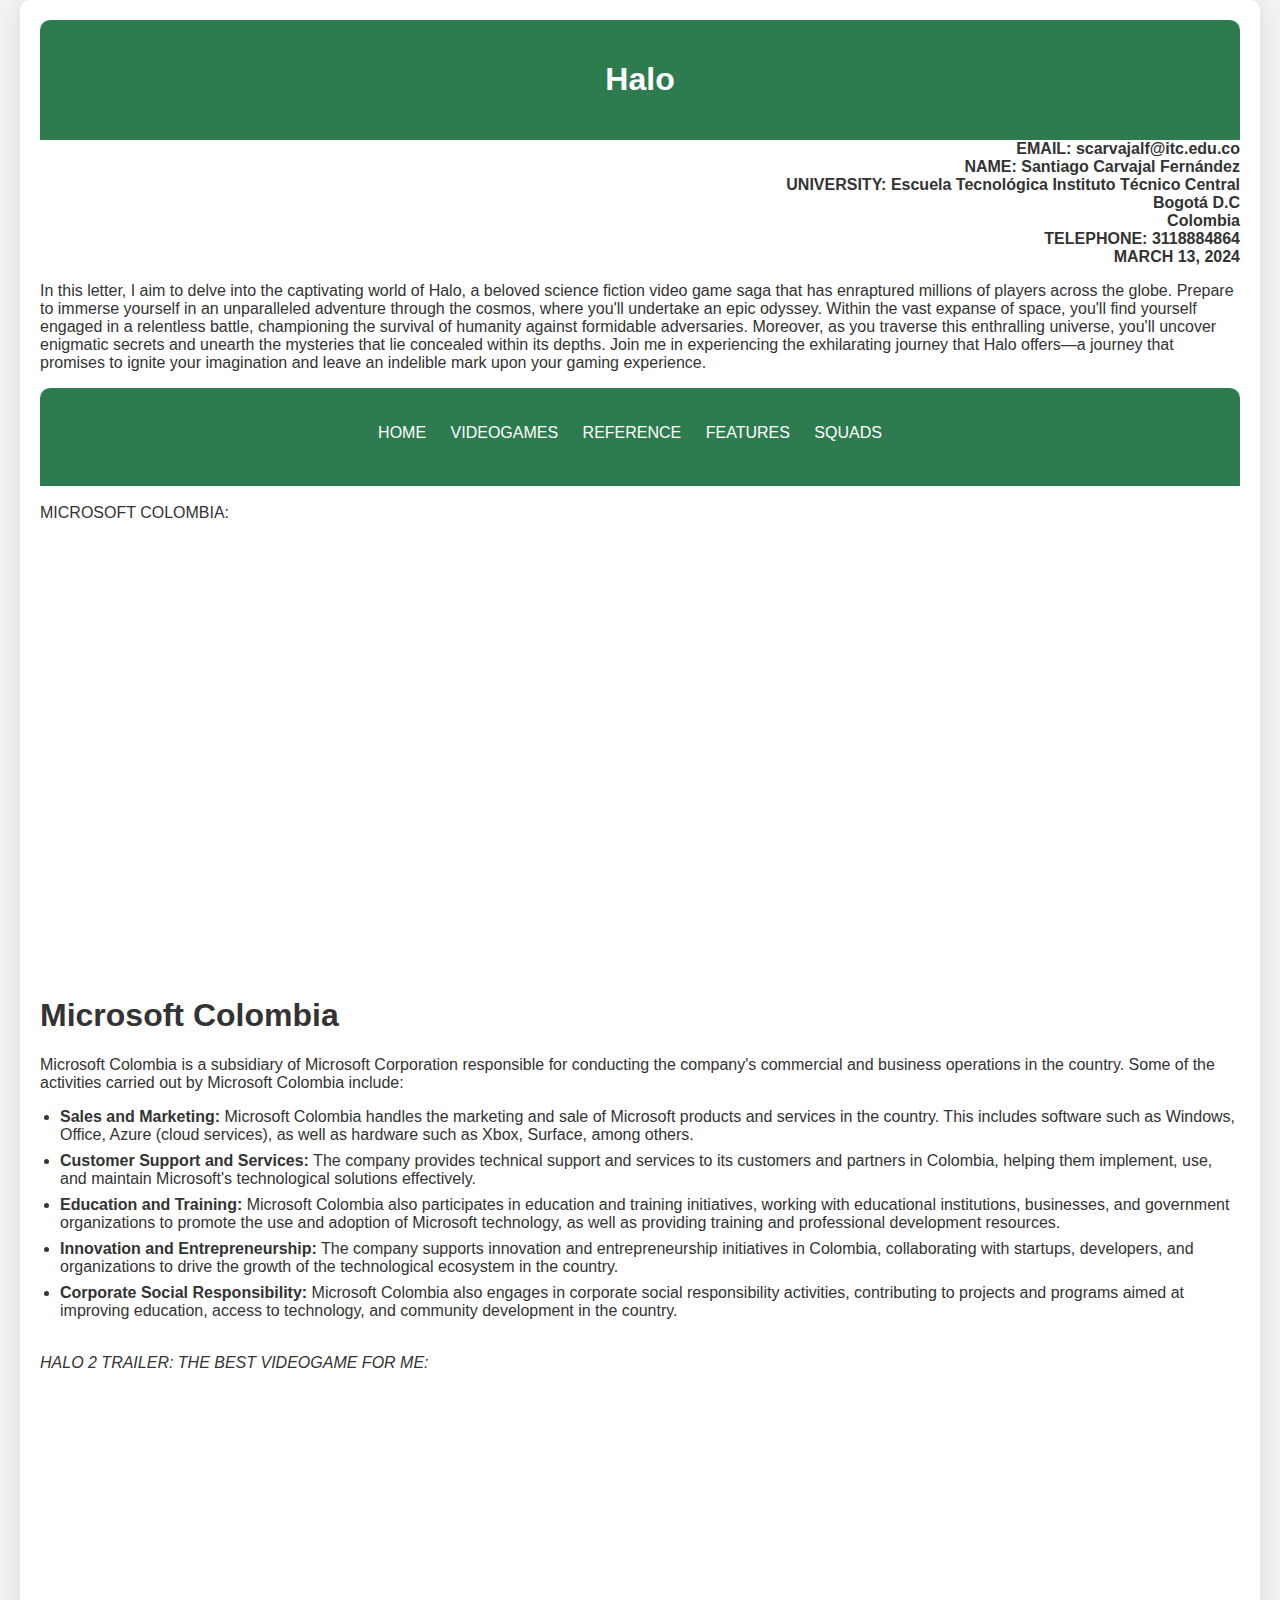
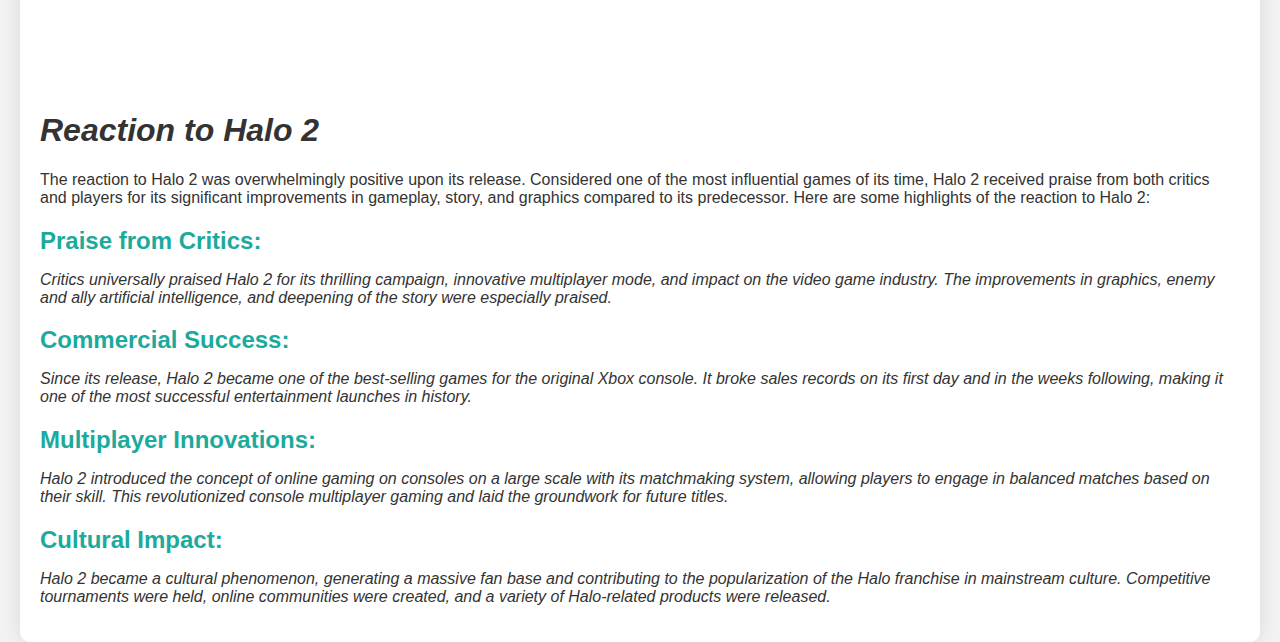
==== commit 25378634: "31.03.2024" ====
--- a/index.html
+++ b/index.html
@@ -4,7 +4,7 @@
 <head>
     <meta charset="UTF-8">
     <title>Halo:</title>
-    <link rel="stylesheet" href="Styles.css">
+    <link rel="stylesheet" href="css/Styles.css">
 </head>
 
 <body>
@@ -38,9 +38,10 @@
             <nav>
                 <ul>
                     <li><a href="index.html">HOME</a></li>
-                    <li><a href="videogames.html">VIDEOGAMES</a></li>
-                    <li><a href="reference.html">REFERENCE</a></li>
-                    <li><a href="features.html">FEATURES</a></li>
+            <li><a href="videogames.html">VIDEOGAMES</a></li>
+            <li><a href="reference.html">REFERENCE</a></li>
+            <li><a href="features.html">FEATURES</a></li>
+            <li><a href="squads.html">SQUADS</a></li>
                 </ul>
             </nav>
         </header>
@@ -121,6 +122,7 @@
 
 
     </div>
+    <script src="js/script.js"></script>
 </body>
 
 </html>--- a/css/Styles.css
+++ b/css/Styles.css
@@ -0,0 +1,119 @@
+/* Estilos básicos */
+body {
+    font-family: 'Arial', sans-serif;
+    background-color: #f2f2f2;
+    color: #333;
+    margin: 0;
+    padding: 0;
+  }
+  
+  .container {
+    max-width: 1200px;
+    margin: 0 auto;
+    padding: 20px;
+    background-color: #fff;
+    border-radius: 10px;
+    box-shadow: 0 0 20px rgba(0, 0, 0, 0.1);
+  }
+  
+  header {
+    background-color: #26764af6;
+    color: #fff;
+    padding: 20px;
+    text-align: center;
+    border-radius: 10px 10px 0 0;
+  }
+  
+  nav ul {
+    list-style: none;
+    padding: 0;
+  }
+  
+  nav li {
+    display: inline-block;
+    margin-right: 20px;
+  }
+  
+  nav a {
+    color: #fff;
+    text-decoration: none;
+  }
+  
+  nav a:hover {
+    color: #ffcc00;
+  }
+  
+  #contact-info {
+    text-align: right;
+    /* Alinea los datos a la derecha */
+    font-weight: bold;
+  }
+  
+  #content {
+    padding: 20px 0;
+  }
+  
+  #content p {
+    font-size: 16px;
+    line-height: 1.6;
+  }
+  
+  h2 {
+    color: #1caa9c;
+    margin-bottom: 10px;
+  }
+  
+  ul {
+    padding-left: 20px;
+  }
+  
+  ul li {
+    margin-bottom: 8px;
+  }
+  
+  #video-games img {
+    max-width: 100%;
+    height: auto;
+    display: block;
+    margin: 20px auto;
+    border-radius: 10px;
+    box-shadow: 0 0 10px rgba(0, 0, 0, 0.1);
+  }
+  
+  footer {
+    background-color: #009688;
+    color: #fff;
+    padding: 20px;
+    text-align: center;
+    border-radius: 0 0 10px 10px;
+  }
+  
+  /* Estilos para la tabla */
+  
+  .halo-table {
+    width: 100%;
+    border-collapse: collapse;
+    margin: 10px auto;
+  }
+  
+  .halo-table caption {
+    text-align: center;
+    font-weight: bold;
+    margin-bottom: 10px;
+  }
+  
+  .halo-table th, .halo-table td {
+    border: 1px solid #ccc;
+    padding: 5px;
+    text-align: center;
+  }
+  
+  .halo-table th {
+    background-color: #1caa9c; /* Verde para las cabeceras */
+    color: #fff;
+  }
+  
+  .halo-table tr:nth-child(even) {
+    background-color: #f9f9f9;
+  }
+  